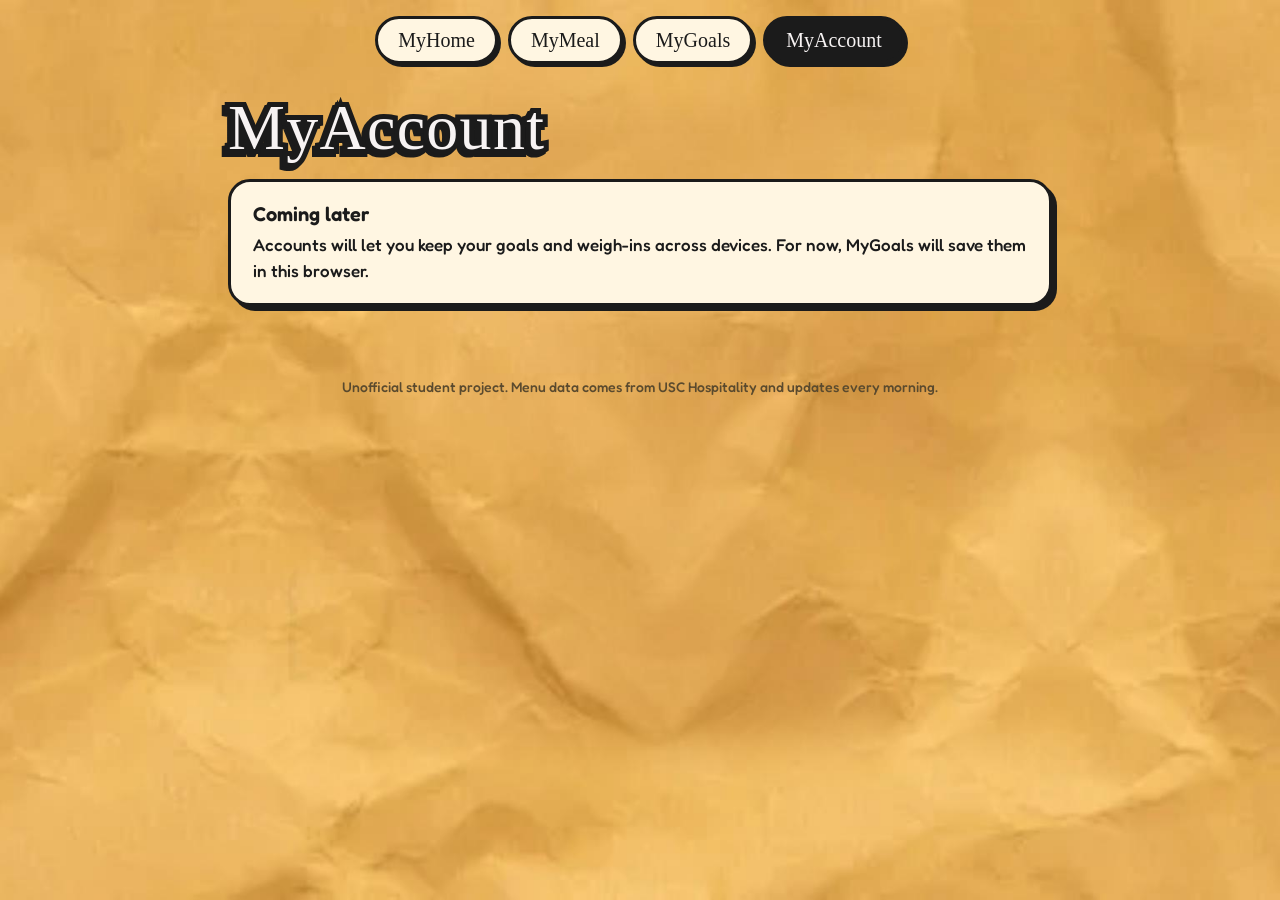
==== docs/account.html @ e5567387 "Add files via upload" ====
<!doctype html>
<html lang="en">
<head>
<meta charset="utf-8">
<meta name="viewport" content="width=device-width, initial-scale=1, viewport-fit=cover">
<title>MyAccount — What's On My Plate</title>
<link rel="preconnect" href="https://fonts.googleapis.com">
<link rel="preconnect" href="https://fonts.gstatic.com" crossorigin>
<link href="https://fonts.googleapis.com/css2?family=Chewy&family=Fredoka:wght@500;600&display=swap" rel="stylesheet">
<link rel="stylesheet" href="style.css">
</head>
<body data-page="account">
<header id="site-header" class="wrap"></header>

<main class="wrap">
  <h1 class="chunky">MyAccount</h1>
  <div class="card" style="margin-top:18px">
    <h3>Coming later</h3>
    <p>Accounts will let you keep your goals and weigh-ins across devices. For now, MyGoals will save them in this browser.</p>
  </div>
</main>

<footer class="site-footer">
  Unofficial student project. Menu data comes from USC Hospitality and updates every morning.
</footer>

<script src="site.js"></script>
</body>
</html>
---- docs/style.css ----
/* ============================================================
   What's On My Plate — shared styles for every page
   Look: mustard crumpled paper, chunky white type, black outline
   ============================================================ */

/* ---- FONT: swap in "Lazy Dog" later --------------------------------
   1. Upload your font file (e.g. LazyDog.ttf) into the docs folder.
   2. Delete the comment markers just above and below the @font-face block.
   3. Make sure the file name in url("...") matches your upload.
   Until then, the page falls back to "Chewy" (loaded from Google Fonts
   in each page's <head>), which is a similar chunky, playful font.
-------------------------------------------------------------------- */
/*
@font-face {
  font-family: "Lazy Dog";
  src: url("LazyDog.ttf") format("truetype");
  font-display: swap;
}
*/

:root {
  --paper: #e4ac58;          /* mustard, sampled from the banner */
  --ink: #1b1b1b;            /* the black outline */
  --chalk: #f7f3f3;          /* the white letters */
  --card: #fff6e2;           /* cream, for readable text panels */
  --green: #3c8a2e;          /* protein pick highlight */
  --green-tint: #e4f1d3;
  --muted: #5a4a2e;

  --font-display: "Lazy Dog", "Chewy", "Comic Sans MS", cursive;
  --font-body: "Fredoka", system-ui, sans-serif;
}

*, *::before, *::after { box-sizing: border-box; }

body {
  margin: 0;
  background: var(--paper);
  color: var(--ink);
  font: 500 17px/1.5 var(--font-body);
  padding: env(safe-area-inset-top) 0 env(safe-area-inset-bottom);
  min-height: 100vh;
}

/* Crumpled paper stays put while the page scrolls over it */
body::before {
  content: "";
  position: fixed; inset: 0; z-index: -1;
  background: var(--paper) url("paper.jpg") center / cover no-repeat;
}

.wrap { max-width: 860px; margin: 0 auto; padding: 0 18px; }
main.wrap { padding-top: 8px; padding-bottom: 60px; }

.sr-only {
  position: absolute; width: 1px; height: 1px; overflow: hidden;
  clip: rect(0 0 0 0); white-space: nowrap;
}

/* ---- Chunky outlined type (matches the banner) ---- */
.chunky {
  font-family: var(--font-display);
  font-weight: 400;
  color: var(--chalk);
  -webkit-text-stroke: .16em var(--ink);
  paint-order: stroke fill;            /* outline sits behind the white fill */
  filter: drop-shadow(-.04em .06em 0 var(--ink));
  letter-spacing: .02em;
  line-height: 1.05;
  margin: 0;
}
h1.chunky { font-size: clamp(40px, 9vw, 64px); margin: 14px 0 10px; }
h2.chunky { font-size: clamp(26px, 5.5vw, 34px); margin: 30px 0 12px; }

/* ---- Top navigation ---- */
#site-header { min-height: 72px; padding-top: 16px; }
#site-header nav {
  display: flex; flex-wrap: wrap; justify-content: center; gap: 10px;
}
#site-header a {
  font: 400 20px/1 var(--font-display);
  color: var(--ink);
  background: var(--card);
  border: 3px solid var(--ink);
  border-radius: 999px;
  box-shadow: 3px 3px 0 var(--ink);
  padding: 11px 20px;
  text-decoration: none;
}
#site-header a:hover { background: var(--chalk); }
#site-header a[aria-current="page"] {
  background: var(--ink); color: var(--chalk);
}
a:focus-visible, button:focus-visible, input:focus-visible {
  outline: 3px solid var(--chalk); outline-offset: 3px;
  box-shadow: 0 0 0 6px var(--ink);
}

/* ---- Cards, buttons ---- */
.card {
  background: var(--card);
  border: 3px solid var(--ink);
  border-radius: 22px;
  box-shadow: 5px 5px 0 var(--ink);
  padding: 20px 22px;
}
.card h3 { margin: 0 0 6px; font: 600 20px/1.2 var(--font-body); }
.card p { margin: 0; }

.btn {
  display: inline-block;
  font: 400 26px/1 var(--font-display);
  color: var(--chalk);
  -webkit-text-stroke: .14em var(--ink);
  paint-order: stroke fill;
  background: var(--green);
  border: 3px solid var(--ink);
  border-radius: 999px;
  box-shadow: 5px 5px 0 var(--ink);
  padding: 16px 30px;
  text-decoration: none;
  transition: transform .08s, box-shadow .08s;
}
.btn:hover { transform: translate(2px, 2px); box-shadow: 3px 3px 0 var(--ink); }

.site-footer {
  text-align: center; font-size: 14px; color: var(--muted);
  padding: 10px 18px 40px;
}

/* ---- MyHome ---- */
.hero {
  margin: 12px 0 26px;
  border: 3px solid var(--ink);
  border-radius: 24px;
  box-shadow: 6px 6px 0 var(--ink);
  overflow: hidden;
  background: var(--paper);
}
.hero img { display: block; width: 100%; height: auto; }
.intro { text-align: center; margin-bottom: 26px; }
.intro p { font-size: 20px; margin: 0 0 20px; }
.steps { display: grid; gap: 16px; grid-template-columns: repeat(auto-fit, minmax(210px, 1fr)); }

/* ---- MyMeal ---- */
.date { margin: 6px 0 18px; font-weight: 600; color: var(--ink); }
.row { display: flex; flex-wrap: wrap; gap: 10px; margin-bottom: 12px; }
.row button {
  font: 400 19px/1 var(--font-display);
  padding: 11px 18px;
  border: 3px solid var(--ink);
  border-radius: 999px;
  background: var(--card);
  color: var(--ink);
  box-shadow: 3px 3px 0 var(--ink);
  cursor: pointer;
}
.row button:hover { background: var(--chalk); }
.row button[aria-pressed="true"] { background: var(--ink); color: var(--chalk); }

label.toggle {
  display: inline-flex; align-items: center; gap: 10px;
  margin: 8px 0 12px; padding: 10px 16px;
  background: var(--card); border: 3px solid var(--ink); border-radius: 999px;
  font-weight: 600; cursor: pointer;
}
label.toggle input { width: 20px; height: 20px; accent-color: var(--green); }
.key { font-size: 15px; margin: 0 0 4px; }
.key span {
  display: inline-block; width: 14px; height: 14px; margin-right: 8px; vertical-align: -1px;
  background: var(--green); border: 2px solid var(--ink); border-radius: 4px;
}

ul.items {
  list-style: none; margin: 0; padding: 0;
  background: var(--card);
  border: 3px solid var(--ink);
  border-radius: 20px;
  box-shadow: 5px 5px 0 var(--ink);
  overflow: hidden;
}
ul.items li {
  padding: 12px 16px 12px 18px;
  border-bottom: 2px solid rgba(27, 27, 27, .18);
  border-left: 8px solid transparent;
  font-weight: 600;
}
ul.items li:last-child { border-bottom: 0; }
ul.items li.protein { background: var(--green-tint); border-left-color: var(--green); }

.tags { display: flex; flex-wrap: wrap; gap: 6px; margin-top: 5px; }
.tag {
  font-size: 12px; font-weight: 500; color: var(--muted);
  background: rgba(27, 27, 27, .08); padding: 2px 9px; border-radius: 999px;
}
.empty { padding: 20px 0; font-weight: 600; }

@media (max-width: 520px) {
  #site-header nav { gap: 6px; }
  #site-header a { font-size: 15px; padding: 9px 10px; border-width: 2px; box-shadow: 2px 2px 0 var(--ink); }
  .btn { font-size: 22px; padding: 14px 24px; }
}
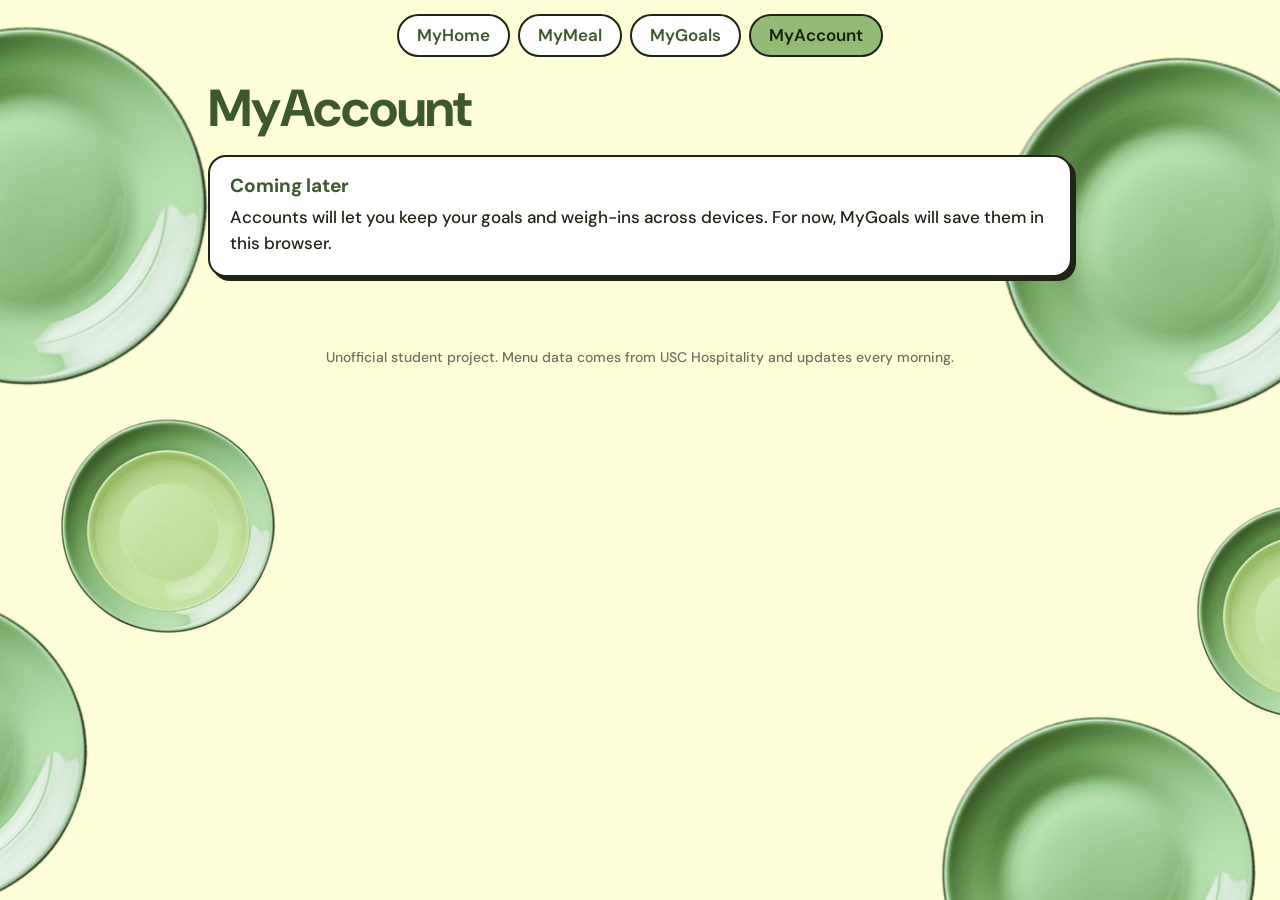
==== commit f6128d6a: "Add files via upload" ====
--- a/docs/account.html
+++ b/docs/account.html
@@ -6,7 +6,7 @@
 <title>MyAccount — What's On My Plate</title>
 <link rel="preconnect" href="https://fonts.googleapis.com">
 <link rel="preconnect" href="https://fonts.gstatic.com" crossorigin>
-<link href="https://fonts.googleapis.com/css2?family=Chewy&family=Fredoka:wght@500;600&display=swap" rel="stylesheet">
+<link href="https://fonts.googleapis.com/css2?family=Arvo:wght@400;700&family=DM+Sans:wght@500;600;700&family=Quicksand:wght@600;700&display=swap" rel="stylesheet">
 <link rel="stylesheet" href="style.css">
 </head>
 <body data-page="account">
--- a/docs/style.css
+++ b/docs/style.css
@@ -1,34 +1,26 @@
 /* ============================================================
-   What's On My Plate — shared styles for every page
-   Look: mustard crumpled paper, chunky white type, black outline
+   What's On My Plate — shared styles
+   Pale yellow paper, green plates, blue wordmark.
+   Type: DM Sans (headings + body), Arvo (plate items), Quicksand (macros)
    ============================================================ */
 
-/* ---- FONT: swap in "Lazy Dog" later --------------------------------
-   1. Upload your font file (e.g. LazyDog.ttf) into the docs folder.
-   2. Delete the comment markers just above and below the @font-face block.
-   3. Make sure the file name in url("...") matches your upload.
-   Until then, the page falls back to "Chewy" (loaded from Google Fonts
-   in each page's <head>), which is a similar chunky, playful font.
--------------------------------------------------------------------- */
-/*
-@font-face {
-  font-family: "Lazy Dog";
-  src: url("LazyDog.ttf") format("truetype");
-  font-display: swap;
-}
-*/
-
 :root {
-  --paper: #e4ac58;          /* mustard, sampled from the banner */
-  --ink: #1b1b1b;            /* the black outline */
-  --chalk: #f7f3f3;          /* the white letters */
-  --card: #fff6e2;           /* cream, for readable text panels */
-  --green: #3c8a2e;          /* protein pick highlight */
-  --green-tint: #e4f1d3;
-  --muted: #5a4a2e;
-
-  --font-display: "Lazy Dog", "Chewy", "Comic Sans MS", cursive;
-  --font-body: "Fredoka", system-ui, sans-serif;
+  --paper:  #feffd7;    /* background, sampled from the banner */
+  --ink:    #1f2417;    /* borders and body text */
+  --pine:   #3e582d;    /* headings */
+  --leaf:   #92bc76;    /* plates: panel, selected buttons */
+  --leaf-soft: #d8e9c8; /* protein highlight */
+  --sky:    #5796f7;    /* the wordmark blue: buttons, focus */
+  --card:   #ffffff;
+  --muted:  #6b7360;
+
+  --font-head: "DM Sans", system-ui, sans-serif;
+  --font-body: "DM Sans", system-ui, sans-serif;
+  --font-plate: "Arvo", Georgia, serif;
+  --font-macro: "Quicksand", system-ui, sans-serif;
+
+  --edge: 2px solid var(--ink);
+  --pop: 4px 4px 0 var(--ink);
 }
 
 *, *::before, *::after { box-sizing: border-box; }
@@ -37,91 +29,82 @@
   margin: 0;
   background: var(--paper);
   color: var(--ink);
-  font: 500 17px/1.5 var(--font-body);
+  font: 500 17px/1.55 var(--font-body);
   padding: env(safe-area-inset-top) 0 env(safe-area-inset-bottom);
   min-height: 100vh;
 }
 
-/* Crumpled paper stays put while the page scrolls over it */
+/* The plates sit behind the page and stay put while it scrolls */
 body::before {
   content: "";
   position: fixed; inset: 0; z-index: -1;
-  background: var(--paper) url("paper.jpg") center / cover no-repeat;
-}
-
-.wrap { max-width: 860px; margin: 0 auto; padding: 0 18px; }
-main.wrap { padding-top: 8px; padding-bottom: 60px; }
+  background: var(--paper) url("plates.jpg") center / cover no-repeat;
+}
+
+.wrap { max-width: 900px; margin: 0 auto; padding: 0 18px; }
+main.wrap { padding-top: 6px; padding-bottom: 60px; }
 
 .sr-only {
   position: absolute; width: 1px; height: 1px; overflow: hidden;
   clip: rect(0 0 0 0); white-space: nowrap;
 }
 
-/* ---- Chunky outlined type (matches the banner) ---- */
+/* ---- Headings ---- */
 .chunky {
-  font-family: var(--font-display);
-  font-weight: 400;
-  color: var(--chalk);
-  -webkit-text-stroke: .16em var(--ink);
-  paint-order: stroke fill;            /* outline sits behind the white fill */
-  filter: drop-shadow(-.04em .06em 0 var(--ink));
-  letter-spacing: .02em;
-  line-height: 1.05;
+  font-family: var(--font-head);
+  font-weight: 700;
+  color: var(--pine);
+  letter-spacing: -.02em;
+  line-height: 1.1;
   margin: 0;
 }
-h1.chunky { font-size: clamp(40px, 9vw, 64px); margin: 14px 0 10px; }
-h2.chunky { font-size: clamp(26px, 5.5vw, 34px); margin: 30px 0 12px; }
+h1.chunky { font-size: clamp(34px, 7vw, 52px); margin: 10px 0 2px; }
+h2.chunky { font-size: clamp(22px, 4.5vw, 30px); margin: 30px 0 10px; }
 
 /* ---- Top navigation ---- */
-#site-header { min-height: 72px; padding-top: 16px; }
-#site-header nav {
-  display: flex; flex-wrap: wrap; justify-content: center; gap: 10px;
-}
+#site-header { min-height: 64px; padding-top: 14px; }
+#site-header nav { display: flex; flex-wrap: wrap; justify-content: center; gap: 8px; }
 #site-header a {
-  font: 400 20px/1 var(--font-display);
-  color: var(--ink);
+  font: 600 17px/1 var(--font-head);
+  color: var(--pine);
   background: var(--card);
-  border: 3px solid var(--ink);
+  border: var(--edge);
   border-radius: 999px;
-  box-shadow: 3px 3px 0 var(--ink);
-  padding: 11px 20px;
+  padding: 11px 18px;
   text-decoration: none;
 }
-#site-header a:hover { background: var(--chalk); }
-#site-header a[aria-current="page"] {
-  background: var(--ink); color: var(--chalk);
-}
+#site-header a:hover { background: var(--leaf-soft); }
+#site-header a[aria-current="page"] { background: var(--leaf); color: #12220b; }
 a:focus-visible, button:focus-visible, input:focus-visible {
-  outline: 3px solid var(--chalk); outline-offset: 3px;
-  box-shadow: 0 0 0 6px var(--ink);
+  outline: 3px solid var(--sky); outline-offset: 2px;
 }
 
 /* ---- Cards, buttons ---- */
 .card {
   background: var(--card);
-  border: 3px solid var(--ink);
-  border-radius: 22px;
-  box-shadow: 5px 5px 0 var(--ink);
-  padding: 20px 22px;
-}
-.card h3 { margin: 0 0 6px; font: 600 20px/1.2 var(--font-body); }
+  border: var(--edge);
+  border-radius: 18px;
+  box-shadow: var(--pop);
+  padding: 18px 20px;
+}
+.card h3 { margin: 0 0 6px; font: 700 19px/1.2 var(--font-head); color: var(--pine); }
 .card p { margin: 0; }
 
 .btn {
   display: inline-block;
-  font: 400 26px/1 var(--font-display);
-  color: var(--chalk);
-  -webkit-text-stroke: .14em var(--ink);
-  paint-order: stroke fill;
-  background: var(--green);
-  border: 3px solid var(--ink);
+  font: 700 18px/1 var(--font-head);
+  color: #0f1f27;
+  background: var(--sky);
+  border: var(--edge);
   border-radius: 999px;
-  box-shadow: 5px 5px 0 var(--ink);
-  padding: 16px 30px;
+  box-shadow: var(--pop);
+  padding: 15px 26px;
   text-decoration: none;
+  cursor: pointer;
   transition: transform .08s, box-shadow .08s;
 }
-.btn:hover { transform: translate(2px, 2px); box-shadow: 3px 3px 0 var(--ink); }
+.btn:hover { transform: translate(2px, 2px); box-shadow: 2px 2px 0 var(--ink); }
+.btn.small { font-size: 16px; padding: 11px 18px; box-shadow: 3px 3px 0 var(--ink); }
 
 .site-footer {
   text-align: center; font-size: 14px; color: var(--muted);
@@ -129,74 +112,191 @@
 }
 
 /* ---- MyHome ---- */
-.hero {
-  margin: 12px 0 26px;
-  border: 3px solid var(--ink);
-  border-radius: 24px;
-  box-shadow: 6px 6px 0 var(--ink);
-  overflow: hidden;
-  background: var(--paper);
-}
-.hero img { display: block; width: 100%; height: auto; }
+.hero { margin: 4px 0 18px; text-align: center; }
+.hero img { display: block; width: 100%; max-width: 480px; height: auto; margin: 0 auto; }
 .intro { text-align: center; margin-bottom: 26px; }
-.intro p { font-size: 20px; margin: 0 0 20px; }
+.intro p { font-size: 19px; margin: 0 auto 20px; max-width: 34em; }
 .steps { display: grid; gap: 16px; grid-template-columns: repeat(auto-fit, minmax(210px, 1fr)); }
 
-/* ---- MyMeal ---- */
-.date { margin: 6px 0 18px; font-weight: 600; color: var(--ink); }
-.row { display: flex; flex-wrap: wrap; gap: 10px; margin-bottom: 12px; }
+/* ============================================================
+   MyMeal
+   ============================================================ */
+main.build { display: block; }
+@media (min-width: 920px) {
+  main.build {
+    display: grid;
+    grid-template-columns: minmax(0, 1fr) 320px;
+    gap: 26px;
+    align-items: start;
+    max-width: 1140px;
+  }
+}
+
+.date { margin: 2px 0 16px; font-weight: 600; font-size: 19px; color: var(--pine); }
+.hint { margin: 0 0 14px; font-size: 15px; color: var(--muted); }
+.row { display: flex; flex-wrap: wrap; gap: 8px; margin-bottom: 10px; }
 .row button {
-  font: 400 19px/1 var(--font-display);
-  padding: 11px 18px;
-  border: 3px solid var(--ink);
+  font: 600 16px/1 var(--font-head);
+  padding: 11px 17px;
+  border: var(--edge);
   border-radius: 999px;
   background: var(--card);
-  color: var(--ink);
-  box-shadow: 3px 3px 0 var(--ink);
+  color: var(--pine);
   cursor: pointer;
 }
-.row button:hover { background: var(--chalk); }
-.row button[aria-pressed="true"] { background: var(--ink); color: var(--chalk); }
-
-label.toggle {
-  display: inline-flex; align-items: center; gap: 10px;
-  margin: 8px 0 12px; padding: 10px 16px;
-  background: var(--card); border: 3px solid var(--ink); border-radius: 999px;
-  font-weight: 600; cursor: pointer;
-}
-label.toggle input { width: 20px; height: 20px; accent-color: var(--green); }
-.key { font-size: 15px; margin: 0 0 4px; }
+.row button:hover { background: var(--leaf-soft); }
+.row button[aria-pressed="true"] { background: var(--leaf); color: #12220b; }
+
+.key { font-size: 14px; color: var(--muted); margin: 4px 0 2px; }
 .key span {
-  display: inline-block; width: 14px; height: 14px; margin-right: 8px; vertical-align: -1px;
-  background: var(--green); border: 2px solid var(--ink); border-radius: 4px;
-}
-
+  display: inline-block; width: 12px; height: 12px; margin-right: 7px; vertical-align: -1px;
+  background: var(--leaf); border: 2px solid var(--ink); border-radius: 3px;
+}
+
+/* ---- menu list ---- */
 ul.items {
-  list-style: none; margin: 0; padding: 0;
+  list-style: none; margin: 0 0 6px; padding: 0;
   background: var(--card);
-  border: 3px solid var(--ink);
-  border-radius: 20px;
-  box-shadow: 5px 5px 0 var(--ink);
+  border: var(--edge);
+  border-radius: 16px;
+  box-shadow: var(--pop);
   overflow: hidden;
 }
 ul.items li {
-  padding: 12px 16px 12px 18px;
-  border-bottom: 2px solid rgba(27, 27, 27, .18);
-  border-left: 8px solid transparent;
-  font-weight: 600;
+  display: flex; align-items: center; gap: 12px;
+  padding: 12px 14px 12px 16px;
+  border-bottom: 2px solid rgba(31, 36, 23, .12);
+  border-left: 7px solid transparent;
+  cursor: pointer;
 }
 ul.items li:last-child { border-bottom: 0; }
-ul.items li.protein { background: var(--green-tint); border-left-color: var(--green); }
-
-.tags { display: flex; flex-wrap: wrap; gap: 6px; margin-top: 5px; }
+ul.items li.protein { background: var(--leaf-soft); border-left-color: var(--leaf); }
+ul.items li:hover { background: #f4f8ec; }
+ul.items li.on-plate { background: var(--leaf); border-left-color: var(--pine); }
+ul.items li.on-plate .est, ul.items li.on-plate .item-name { color: #12220b; }
+ul.items li.on-plate .tag { background: rgba(31, 36, 23, .16); color: #12220b; }
+
+.item-text { flex: 1; min-width: 0; }
+.item-name { font-weight: 600; }
+.est { display: block; font: 600 13px var(--font-macro); color: var(--muted); margin-top: 2px; }
+.est.muted { font-style: italic; opacity: .85; }
+.tags { display: flex; flex-wrap: wrap; gap: 5px; margin-top: 5px; }
 .tag {
   font-size: 12px; font-weight: 500; color: var(--muted);
-  background: rgba(27, 27, 27, .08); padding: 2px 9px; border-radius: 999px;
-}
-.empty { padding: 20px 0; font-weight: 600; }
-
-@media (max-width: 520px) {
-  #site-header nav { gap: 6px; }
-  #site-header a { font-size: 15px; padding: 9px 10px; border-width: 2px; box-shadow: 2px 2px 0 var(--ink); }
-  .btn { font-size: 22px; padding: 14px 24px; }
-}
+  background: rgba(31, 36, 23, .07); padding: 2px 9px; border-radius: 999px;
+}
+.empty { padding: 18px 0; font-weight: 600; color: var(--muted); }
+
+button.add {
+  flex: none; width: 38px; height: 38px;
+  font: 700 22px/1 var(--font-head);
+  background: var(--sky); color: #0f1f27;
+  border: var(--edge); border-radius: 50%;
+  cursor: pointer;
+}
+li.on-plate button.add { background: var(--card); }
+
+/* ---- the plate panel ---- */
+.plate {
+  background: var(--leaf);
+  border: var(--edge);
+  border-radius: 22px;
+  box-shadow: var(--pop);
+  margin-top: 22px;
+}
+.plate-handle { display: none; }
+.plate-body { padding: 18px 18px 20px; }
+.plate-title { font-size: 26px; margin-bottom: 8px; color: #12220b; }
+@media (min-width: 920px) {
+  .plate { position: sticky; top: 16px; margin-top: 74px; max-height: calc(100vh - 40px); overflow: auto; }
+}
+
+.plate-items { list-style: none; margin: 0 0 12px; padding: 0; }
+.plate-items li { padding: 10px 0; border-bottom: 2px solid rgba(31, 36, 23, .22); }
+.plate-items li:last-child { border-bottom: 0; }
+.plate-line { display: flex; align-items: flex-start; gap: 8px; }
+.plate-name { flex: 1; font: 400 15px/1.35 var(--font-plate); color: #12220b; }
+button.remove {
+  flex: none; width: 25px; height: 25px; line-height: 1;
+  background: var(--card); border: var(--edge); border-radius: 50%;
+  font-size: 15px; color: var(--ink); cursor: pointer;
+}
+button.remove:hover { background: var(--ink); color: var(--paper); }
+.plate-est { font: 600 12.5px var(--font-macro); color: #35482a; margin-top: 4px; }
+.plate .empty { color: #2f3f24; padding: 10px 0 4px; font-size: 15px; }
+
+/* Light / Regular / Extra */
+.sizes { display: flex; margin-top: 8px; border: var(--edge); border-radius: 9px; overflow: hidden; background: var(--card); }
+.sizes button {
+  flex: 1; padding: 7px 4px; font: 600 13px var(--font-head);
+  background: var(--card); color: var(--ink); border: 0; border-right: 2px solid var(--ink); cursor: pointer;
+}
+.sizes button:last-child { border-right: 0; }
+.sizes button[aria-pressed="true"] { background: var(--pine); color: var(--paper); }
+
+/* Totals */
+.totals { margin-top: 8px; }
+.total-cal { display: flex; align-items: baseline; gap: 8px; }
+.total-cal .figure { font: 700 clamp(26px, 5vw, 34px)/1 var(--font-macro); color: #12220b; }
+.total-cal .unit { font: 600 15px var(--font-macro); color: #35482a; }
+.macros { display: flex; gap: 16px; flex-wrap: wrap; margin-top: 10px; }
+.macros div { display: flex; flex-direction: column; }
+.macros strong { font: 700 16px var(--font-macro); color: #12220b; }
+.macros span { font: 600 12.5px var(--font-macro); color: #3c5030; }
+.uncounted { font: 600 13px var(--font-macro); color: #35482a; margin: 10px 0 0; }
+
+/* Save */
+.save-box { margin-top: 16px; border-top: 2px solid rgba(31, 36, 23, .22); padding-top: 14px; }
+.save-box label { display: block; font-weight: 700; margin-bottom: 6px; color: #12220b; }
+.save-box input {
+  width: 100%; padding: 11px 13px; font: 500 16px var(--font-body);
+  background: var(--card); color: var(--ink);
+  border: var(--edge); border-radius: 11px; margin-bottom: 10px;
+}
+.linkish {
+  background: none; border: 0; padding: 10px 6px; margin-left: 4px;
+  font: 600 14px var(--font-head); color: #35482a; text-decoration: underline; cursor: pointer;
+}
+.saved-note { margin: 10px 0 0; font-weight: 700; color: #12220b; }
+
+/* ---- saved plates ---- */
+#saved { display: grid; gap: 14px; grid-template-columns: repeat(auto-fit, minmax(235px, 1fr)); }
+.saved-card h3 { font: 400 17px var(--font-plate); color: var(--pine); margin-bottom: 6px; }
+.saved-meta { font: 600 13px var(--font-macro); color: var(--muted); margin: 0 0 2px; }
+.saved-buttons { display: flex; align-items: center; flex-wrap: wrap; margin-top: 12px; }
+
+/* ---- confirm dialog ---- */
+dialog {
+  border: var(--edge); border-radius: 18px;
+  box-shadow: 5px 5px 0 var(--ink);
+  background: var(--card); color: var(--ink);
+  padding: 22px; max-width: 370px; font: 500 16px/1.5 var(--font-body);
+}
+dialog::backdrop { background: rgba(31, 36, 23, .45); }
+dialog h3 { font: 700 23px var(--font-head); color: var(--pine); margin: 0 0 8px; }
+dialog p { margin: 0 0 16px; }
+.dialog-buttons { display: flex; align-items: center; flex-wrap: wrap; gap: 4px; }
+
+/* ---- phones: the plate becomes a bar at the bottom ---- */
+@media (max-width: 919px) {
+  body.has-plate { padding-bottom: 92px; }
+  .plate {
+    position: fixed; left: 0; right: 0; bottom: 0; z-index: 20;
+    margin: 0; border-radius: 18px 18px 0 0; border-width: 2px 0 0;
+    box-shadow: 0 -3px 0 var(--ink);
+    max-height: 82vh; overflow: auto;
+    padding-bottom: env(safe-area-inset-bottom);
+  }
+  body:not(.has-plate) .plate { display: none; }
+  .plate-handle {
+    display: flex; flex-direction: column; align-items: flex-start; gap: 2px;
+    width: 100%; padding: 12px 18px; text-align: left;
+    background: var(--pine); color: var(--paper);
+    border: 0; border-radius: 16px 16px 0 0; cursor: pointer;
+    font: 600 13px var(--font-macro);
+  }
+  .plate-handle .count { font: 700 19px var(--font-head); }
+  .plate-body { display: none; }
+  body.plate-open .plate-body { display: block; }
+  .plate-title { display: none; }
+}
